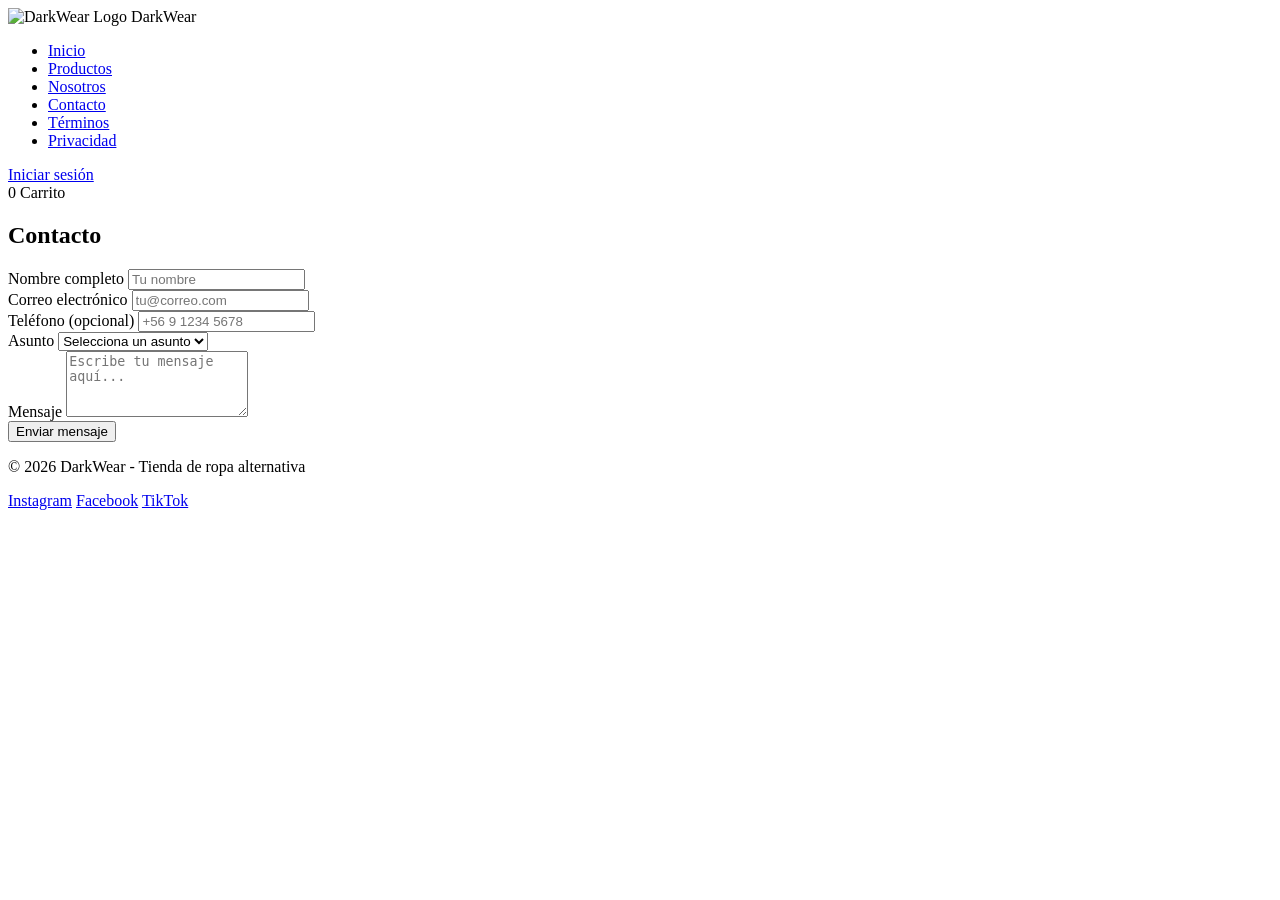
==== pages/contacto.html @ 974112c4 "Agregada carpeta pages" ====
<!DOCTYPE html>
<html lang="es">
<head>
    <meta charset="UTF-8" />
    <meta name="viewport" content="width=device-width, initial-scale=1.0" />
    <title>Contacto - DarkWear</title>
    <link rel="stylesheet" href="../css/style.css" />
    <link rel="icon" href="../assets/icons/favicon.ico" type="image/x-icon" />
</head>
<body>
    <header>
        <div class="logo-container">
            <img src="../assets/img/logo_gotic.jpg" alt="DarkWear Logo" class="logo" />
            <span class="brand">DarkWear</span>
        </div>
        <nav>
            <ul>
                <li><a href="home.html">Inicio</a></li>
                <li><a href="productos.html">Productos</a></li>
                <li><a href="nosotros.html" class="active">Nosotros</a></li>
                <li><a href="contacto.html">Contacto</a></li>
                <li><a href="terminos.html">Términos</a></li>
                <li><a href="privacidad.html">Privacidad</a></li>
                
            </ul>
        </nav>
        <div class="acciones-usuario">
            <a href="login.html" class="btn-login">Iniciar sesión</a>

            <div class="cart-icon" id="cartIcon">
                <span class="cart-count" id="cartCount">0</span>
                <span class="cart-label">Carrito</span>
            </div>
        </div>
    </header>

    <main class="form-page">
        <section class="form-container">
            <h2>Contacto</h2>
            <form id="contactForm" novalidate>
                <div class="field">
                    <label for="nombre">Nombre completo</label>
                    <input 
                        type="text" 
                        id="nombre" 
                        placeholder="Tu nombre"
                        autocomplete="name"
                        required
                    />
                    <span class="error-msg" id="nombreError"></span>
                </div>
                <div class="field">
                    <label for="emailContacto">Correo electrónico</label>
                    <input 
                        type="email" 
                        id="emailContacto" 
                        placeholder="tu@correo.com"
                        autocomplete="email"
                        required
                    />
                    <span class="error-msg" id="emailContactoError"></span>
                </div>
                <div class="field">
                    <label for="telefono">Teléfono (opcional)</label>
                    <input 
                        type="tel" 
                        id="telefono" 
                        placeholder="+56 9 1234 5678"
                        autocomplete="tel"
                    />
                </div>
                <div class="field">
                    <label for="asunto">Asunto</label>
                    <select id="asunto">
                        <option value="">Selecciona un asunto</option>
                        <option value="consulta">Consulta</option>
                        <option value="reclamo">Reclamo</option>
                        <option value="sugerencia">Sugerencia</option>
                        <option value="otros">Otros</option>
                    </select>
                </div>
                <div class="field">
                    <label for="mensaje">Mensaje</label>
                    <textarea 
                        id="mensaje" 
                        rows="4" 
                        placeholder="Escribe tu mensaje aquí..."
                        required
                    ></textarea>
                    <span class="error-msg" id="mensajeError"></span>
                </div>
                <button type="submit" class="btn">Enviar mensaje</button>
            </form>
        </section>
    </main>

    <footer>
        <div class="footer-content">
            <p>&copy; 2026 DarkWear - Tienda de ropa alternativa</p>
            <div class="footer-links">
                <a href="#">Instagram</a>
                <a href="#">Facebook</a>
                <a href="#">TikTok</a>
            </div>
        </div>
    </footer>

    <script src="../js/main.js"></script>
    <script src="../js/contacto.js"></script>
</body>
</html>
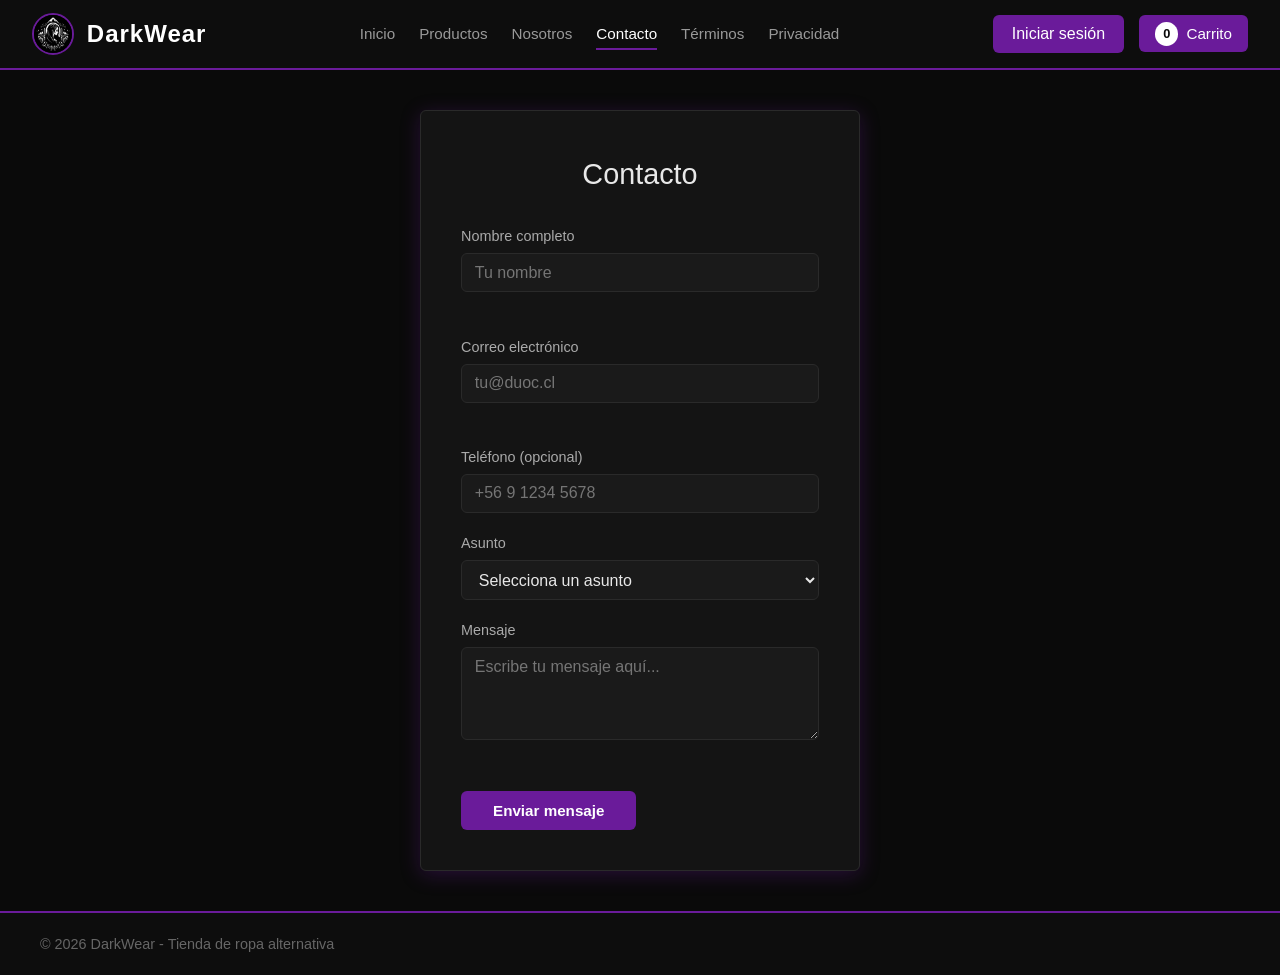
==== commit df59af09: "Contacto.html actualizado: placeholders y atributos según anexos" ====
--- a/pages/contacto.html
+++ b/pages/contacto.html
@@ -5,7 +5,6 @@
     <meta name="viewport" content="width=device-width, initial-scale=1.0" />
     <title>Contacto - DarkWear</title>
     <link rel="stylesheet" href="../css/style.css" />
-    <link rel="icon" href="../assets/icons/favicon.ico" type="image/x-icon" />
 </head>
 <body>
     <header>
@@ -17,16 +16,14 @@
             <ul>
                 <li><a href="home.html">Inicio</a></li>
                 <li><a href="productos.html">Productos</a></li>
-                <li><a href="nosotros.html" class="active">Nosotros</a></li>
+                <li><a href="nosotros.html">Nosotros</a></li>
                 <li><a href="contacto.html">Contacto</a></li>
                 <li><a href="terminos.html">Términos</a></li>
                 <li><a href="privacidad.html">Privacidad</a></li>
-                
             </ul>
         </nav>
         <div class="acciones-usuario">
             <a href="login.html" class="btn-login">Iniciar sesión</a>
-
             <div class="cart-icon" id="cartIcon">
                 <span class="cart-count" id="cartCount">0</span>
                 <span class="cart-label">Carrito</span>
@@ -54,7 +51,7 @@
                     <input 
                         type="email" 
                         id="emailContacto" 
-                        placeholder="tu@correo.com"
+                        placeholder="tu@duoc.cl"
                         autocomplete="email"
                         required
                     />
@@ -97,15 +94,10 @@
     <footer>
         <div class="footer-content">
             <p>&copy; 2026 DarkWear - Tienda de ropa alternativa</p>
-            <div class="footer-links">
-                <a href="#">Instagram</a>
-                <a href="#">Facebook</a>
-                <a href="#">TikTok</a>
-            </div>
         </div>
     </footer>
 
     <script src="../js/main.js"></script>
     <script src="../js/contacto.js"></script>
 </body>
-</html>+</html>
--- a/css/style.css
+++ b/css/style.css
@@ -0,0 +1,1316 @@
+* {
+    margin: 0;
+    padding: 0;
+    box-sizing: border-box;
+}
+
+:root {
+    --primary: #6a1b9a;
+    --primary-dark: #4a148c;
+    --primary-light: #8e24aa;
+    --bg-body: #0a0a0a;
+    --bg-card: #141414;
+    --bg-header: #0d0d0d;
+    --bg-input: #1a1a1a;
+    --text-primary: #e8e8e8;
+    --text-secondary: #aaaaaa;
+    --text-muted: #666666;
+    --border-color: #2a2a2a;
+    --shadow: 0 4px 20px rgba(106, 27, 154, 0.3);
+    --radius: 6px;
+}
+
+body {
+    font-family: 'Segoe UI', Tahoma, Geneva, Verdana, sans-serif;
+    background-color: var(--bg-body);
+    color: var(--text-primary);
+    display: flex;
+    flex-direction: column;
+    min-height: 100vh;
+    line-height: 1.6;
+}
+
+header {
+    background-color: var(--bg-header);
+    padding: 0.8rem 2rem;
+    display: flex;
+    justify-content: space-between;
+    align-items: center;
+    flex-wrap: wrap;
+    gap: 1rem;
+    border-bottom: 2px solid var(--primary);
+}
+
+.logo-container {
+    display: flex;
+    align-items: center;
+    gap: 0.8rem;
+}
+
+.logo {
+    width: 42px;
+    height: 42px;
+    object-fit: cover;
+    border-radius: 50%;
+    border: 2px solid var(--primary);
+}
+
+.brand {
+    color: #ffffff;
+    font-size: 1.5rem;
+    font-weight: 600;
+    letter-spacing: 1px;
+}
+
+nav ul {
+    list-style: none;
+    display: flex;
+    gap: 1.5rem;
+    flex-wrap: wrap;
+    align-items: center;
+}
+
+nav a {
+    color: #999999;
+    text-decoration: none;
+    font-weight: 500;
+    font-size: 0.95rem;
+    padding: 0.4rem 0;
+    transition: color 0.3s;
+    border-bottom: 2px solid transparent;
+}
+
+nav a:hover {
+    color: #ffffff;
+}
+
+nav a.active {
+    color: #ffffff;
+    border-bottom-color: var(--primary);
+}
+
+.btn-login {
+    background-color: var(--primary);
+    color: #ffffff !important;
+    padding: 0.4rem 1.2rem;
+    border-radius: var(--radius);
+    border-bottom: none !important;
+    transition: background 0.3s;
+    text-decoration: none;
+}
+.acciones-usuario {
+    display: flex;
+    align-items: center;
+    gap: 15px;
+}
+
+.btn-login:hover {
+    background-color: var(--primary-dark);
+    color: #ffffff !important;
+}
+
+.cart-icon {
+    display: flex;
+    align-items: center;
+    gap: 0.5rem;
+    background-color: var(--primary);
+    color: #ffffff;
+    padding: 0.4rem 1rem;
+    border-radius: var(--radius);
+    cursor: pointer;
+    transition: background 0.3s;
+    font-weight: 500;
+    font-size: 0.95rem;
+    position: relative;
+}
+
+.cart-icon:hover {
+    background-color: var(--primary-dark);
+}
+
+.cart-count {
+    background-color: #ffffff;
+    color: var(--bg-body);
+    border-radius: 50%;
+    padding: 0.1rem 0.5rem;
+    font-size: 0.8rem;
+    font-weight: 700;
+    min-width: 22px;
+    text-align: center;
+}
+
+.cart-label {
+    color: #ffffff;
+}
+
+.cart-dropdown {
+    position: fixed;
+    top: 80px;
+    right: 20px;
+    background-color: var(--bg-card);
+    border: 1px solid var(--border-color);
+    border-radius: var(--radius);
+    box-shadow: var(--shadow);
+    padding: 1.5rem;
+    min-width: 320px;
+    max-width: 400px;
+    max-height: 500px;
+    overflow-y: auto;
+    display: none;
+    z-index: 1000;
+}
+
+.cart-dropdown.show {
+    display: block;
+}
+
+.cart-dropdown h3 {
+    font-size: 1.2rem;
+    margin-bottom: 1rem;
+    color: var(--text-primary);
+    border-bottom: 1px solid var(--border-color);
+    padding-bottom: 0.5rem;
+}
+
+.cart-empty {
+    color: var(--text-muted);
+    text-align: center;
+    padding: 1rem 0;
+}
+
+.cart-item {
+    display: flex;
+    align-items: center;
+    gap: 0.8rem;
+    padding: 0.6rem 0;
+    border-bottom: 1px solid #1a1a1a;
+    flex-wrap: wrap;
+}
+
+.cart-item-name {
+    flex: 1;
+    font-weight: 500;
+    font-size: 0.95rem;
+    color: var(--text-primary);
+}
+
+.cart-item-price {
+    color: var(--primary);
+    font-weight: 600;
+    font-size: 0.9rem;
+    min-width: 60px;
+}
+
+.cart-item-actions {
+    display: flex;
+    align-items: center;
+    gap: 0.3rem;
+}
+
+.cart-item-actions button {
+    background-color: var(--bg-input);
+    color: var(--text-primary);
+    border: 1px solid var(--border-color);
+    border-radius: 4px;
+    cursor: pointer;
+    font-size: 1rem;
+    width: 28px;
+    height: 28px;
+    display: flex;
+    align-items: center;
+    justify-content: center;
+    transition: background 0.2s;
+}
+
+.cart-item-actions button:hover {
+    background-color: #2a2a2a;
+}
+
+.cart-item-actions .cart-btn-remove {
+    color: #cc3333;
+    font-weight: bold;
+}
+
+.cart-item-actions .cart-btn-remove:hover {
+    background-color: #331111;
+}
+
+.cart-item-qty {
+    min-width: 24px;
+    text-align: center;
+    font-weight: 500;
+    color: var(--text-primary);
+}
+
+.cart-total {
+    text-align: right;
+    font-weight: 700;
+    font-size: 1.1rem;
+    padding: 0.8rem 0;
+    border-top: 2px solid var(--border-color);
+    margin-top: 0.5rem;
+    color: var(--text-primary);
+}
+
+.cart-dropdown .btn {
+    width: 100%;
+    margin-top: 0.5rem;
+    text-align: center;
+}
+
+.btn-checkout {
+    background-color: var(--primary);
+    color: #ffffff;
+}
+
+.btn-checkout:hover {
+    background-color: var(--primary-dark);
+}
+
+.btn-clear {
+    background-color: #cc3333;
+    color: #ffffff;
+}
+
+.btn-clear:hover {
+    background-color: #aa2222;
+}
+
+.btn {
+    display: inline-block;
+    background-color: var(--primary);
+    color: #ffffff;
+    padding: 0.7rem 2rem;
+    text-decoration: none;
+    border-radius: var(--radius);
+    border: none;
+    font-weight: 600;
+    font-size: 0.95rem;
+    cursor: pointer;
+    transition: background 0.3s, transform 0.1s;
+}
+
+.btn:hover {
+    background-color: var(--primary-dark);
+}
+
+.btn:active {
+    transform: scale(0.97);
+}
+
+.btn-add {
+    background-color: var(--primary);
+    color: #ffffff;
+    border: none;
+    padding: 0.5rem 1rem;
+    border-radius: var(--radius);
+    cursor: pointer;
+    font-weight: 500;
+    font-size: 0.9rem;
+    transition: background 0.3s;
+    width: 100%;
+}
+
+.btn-add:hover {
+    background-color: var(--primary-dark);
+}
+
+.hero {
+    min-height: 450px;
+    display: flex;
+    align-items: center;
+    justify-content: center;
+    text-align: center;
+    position: relative;
+    background-color: #0a0a0a;
+}
+
+.hero-overlay {
+    position: absolute;
+    top: 0;
+    left: 0;
+    width: 100%;
+    height: 100%;
+    background: rgba(0, 0, 0, 0.6);
+}
+
+.hero-content {
+    position: relative;
+    z-index: 1;
+    padding: 2rem;
+    max-width: 700px;
+}
+
+.hero h2 {
+    color: #ffffff;
+    font-size: 2.8rem;
+    font-weight: 300;
+    letter-spacing: 2px;
+    margin-bottom: 0.5rem;
+}
+
+.hero p {
+    color: #cccccc;
+    font-size: 1.2rem;
+    margin-bottom: 1.8rem;
+}
+
+.video-section {
+    padding: 3rem 2rem;
+    text-align: center;
+    background-color: var(--bg-body);
+    border-bottom: 1px solid var(--border-color);
+}
+
+.video-section h2 {
+    font-size: 1.8rem;
+    font-weight: 300;
+    color: var(--text-primary);
+    margin-bottom: 1.5rem;
+}
+
+.video-container {
+    max-width: 750px;
+    margin: 0 auto;
+}
+
+.video-container video {
+    width: 100%;
+    border-radius: var(--radius);
+    box-shadow: var(--shadow);
+    background-color: #000;
+}
+
+.section-title {
+    text-align: center;
+    font-size: 2rem;
+    font-weight: 300;
+    padding: 2rem 0 1.5rem;
+    color: var(--text-primary);
+    letter-spacing: 1px;
+}
+
+.productos-grid {
+    display: grid;
+    grid-template-columns: repeat(auto-fit, minmax(220px, 1fr));
+    gap: 2rem;
+    padding: 0 2rem 2.5rem;
+    max-width: 1200px;
+    margin: 0 auto;
+}
+
+.product-item {
+    background-color: var(--bg-card);
+    padding: 1.2rem 1.2rem 1.5rem;
+    border-radius: var(--radius);
+    text-align: center;
+    border: 1px solid var(--border-color);
+    transition: transform 0.3s, box-shadow 0.3s;
+    display: flex;
+    flex-direction: column;
+    gap: 0.4rem;
+}
+
+.product-item:hover {
+    transform: translateY(-4px);
+    box-shadow: var(--shadow);
+}
+
+.product-item img {
+    width: 100%;
+    height: 200px;
+    object-fit: cover;
+    border-radius: var(--radius);
+    background-color: #1a1a1a;
+}
+
+.product-item h3 {
+    font-size: 1.05rem;
+    font-weight: 500;
+    margin-top: 0.3rem;
+    color: var(--text-primary);
+}
+
+.precio {
+    color: var(--primary);
+    font-weight: 600;
+    font-size: 1.2rem;
+}
+
+.filtros {
+    display: flex;
+    justify-content: center;
+    gap: 0.6rem;
+    flex-wrap: wrap;
+    padding: 0 1rem 1.8rem;
+}
+
+.filter-btn {
+    background-color: var(--bg-card);
+    color: var(--text-secondary);
+    border: 1px solid var(--border-color);
+    padding: 0.4rem 1.5rem;
+    border-radius: 20px;
+    cursor: pointer;
+    font-size: 0.9rem;
+    transition: all 0.3s;
+}
+
+.filter-btn:hover {
+    background-color: #2a2a2a;
+}
+
+.filter-btn.active {
+    background-color: var(--primary);
+    border-color: var(--primary);
+    color: #ffffff;
+}
+
+.form-page {
+    flex: 1;
+    display: flex;
+    justify-content: center;
+    align-items: center;
+    padding: 2.5rem 1.5rem;
+}
+
+.form-container {
+    background-color: var(--bg-card);
+    padding: 2.5rem;
+    border-radius: var(--radius);
+    width: 100%;
+    max-width: 440px;
+    border: 1px solid var(--border-color);
+    box-shadow: var(--shadow);
+}
+
+.form-container h2 {
+    text-align: center;
+    font-size: 1.8rem;
+    font-weight: 300;
+    margin-bottom: 1.8rem;
+    color: var(--text-primary);
+}
+
+.field {
+    margin-bottom: 1.2rem;
+}
+
+.field label {
+    display: block;
+    margin-bottom: 0.3rem;
+    font-weight: 500;
+    font-size: 0.9rem;
+    color: var(--text-secondary);
+}
+
+.field input,
+.field textarea,
+.field select {
+    width: 100%;
+    padding: 0.6rem 0.8rem;
+    border-radius: var(--radius);
+    border: 1px solid var(--border-color);
+    background-color: var(--bg-input);
+    color: var(--text-primary);
+    font-size: 1rem;
+    font-family: inherit;
+    transition: border-color 0.3s;
+}
+
+.field input:focus,
+.field textarea:focus,
+.field select:focus {
+    outline: none;
+    border-color: var(--primary);
+    box-shadow: 0 0 0 3px rgba(106, 27, 154, 0.15);
+}
+
+.field textarea {
+    resize: vertical;
+    min-height: 80px;
+}
+
+.field.checkbox {
+    display: flex;
+    align-items: center;
+    gap: 0.6rem;
+}
+
+.field.checkbox input {
+    width: auto;
+}
+
+.field.checkbox label {
+    margin-bottom: 0;
+    font-weight: 400;
+}
+
+.error-msg {
+    color: #cc3333;
+    font-size: 0.85rem;
+    display: block;
+    margin-top: 0.3rem;
+    min-height: 1.2rem;
+}
+
+.form-link {
+    text-align: center;
+    margin-top: 1.2rem;
+    font-size: 0.95rem;
+    color: var(--text-secondary);
+}
+
+.form-link a {
+    color: var(--primary);
+    text-decoration: none;
+}
+
+.form-link a:hover {
+    text-decoration: underline;
+}
+
+footer {
+    background-color: var(--bg-header);
+    padding: 1.2rem 2rem;
+    border-top: 2px solid var(--primary);
+    margin-top: auto;
+}
+
+.footer-content {
+    max-width: 1200px;
+    margin: 0 auto;
+    display: flex;
+    justify-content: space-between;
+    align-items: center;
+    flex-wrap: wrap;
+    gap: 1rem;
+}
+
+footer p {
+    color: var(--text-muted);
+    font-size: 0.9rem;
+}
+
+.footer-links {
+    display: flex;
+    gap: 1.5rem;
+}
+
+.footer-links a {
+    color: var(--text-muted);
+    text-decoration: none;
+    font-size: 0.9rem;
+    transition: color 0.3s;
+}
+
+.footer-links a:hover {
+    color: #ffffff;
+}
+
+@media (max-width: 768px) {
+    header {
+        flex-direction: column;
+        text-align: center;
+        padding: 0.8rem 1rem;
+    }
+
+    nav ul {
+        justify-content: center;
+    }
+
+    .cart-dropdown {
+        right: 10px;
+        left: 10px;
+        min-width: auto;
+        max-width: none;
+        top: 75px;
+    }
+
+    .hero h2 {
+        font-size: 2rem;
+    }
+
+    .productos-grid {
+        grid-template-columns: repeat(auto-fit, minmax(160px, 1fr));
+        gap: 1rem;
+        padding: 0 1rem 1.5rem;
+    }
+
+    .form-container {
+        padding: 1.8rem;
+    }
+
+    .footer-content {
+        flex-direction: column;
+        text-align: center;
+    }
+
+    .filtros {
+        gap: 0.4rem;
+    }
+
+    .filter-btn {
+        padding: 0.3rem 1rem;
+        font-size: 0.8rem;
+    }
+}
+
+@media (max-width: 480px) {
+    .cart-icon {
+        padding: 0.3rem 0.6rem;
+        font-size: 0.8rem;
+    }
+
+    .cart-count {
+        font-size: 0.7rem;
+        min-width: 18px;
+        padding: 0 0.3rem;
+    }
+
+    .cart-label {
+        display: none;
+    }
+
+    .cart-dropdown {
+        padding: 1rem;
+    }
+
+    .cart-item {
+        font-size: 0.9rem;
+    }
+
+    .productos-grid {
+        grid-template-columns: 1fr 1fr;
+        gap: 0.8rem;
+    }
+
+    .product-item img {
+        height: 140px;
+    }
+
+    .logo {
+        width: 34px;
+        height: 34px;
+    }
+
+    .brand {
+        font-size: 1.2rem;
+    }
+
+    .hero h2 {
+        font-size: 1.6rem;
+    }
+
+    .section-title {
+        font-size: 1.5rem;
+    }
+}
+
+.nosotros {
+    padding: 2rem 2rem 4rem;
+    max-width: 1200px;
+    margin: 0 auto;
+    width: 100%;
+}
+
+.nosotros-container {
+    display: grid;
+    grid-template-columns: 1fr 1.2fr;
+    gap: 2rem;
+    align-items: stretch;
+}
+
+.nosotros-info {
+    background-color: var(--bg-card);
+    border: 1px solid var(--border-color);
+    border-radius: var(--radius);
+    padding: 2rem;
+    box-shadow: var(--shadow);
+}
+
+.nosotros-info h3 {
+    color: var(--text-primary);
+    font-size: 1.4rem;
+    font-weight: 500;
+    margin-bottom: 1rem;
+}
+
+.nosotros-info p {
+    color: var(--text-secondary);
+    font-size: 1rem;
+    margin-bottom: 1rem;
+    line-height: 1.7;
+}
+
+.ubicacion-info {
+    margin-top: 2rem;
+    padding-top: 1.5rem;
+    border-top: 1px solid var(--border-color);
+}
+
+.ubicacion-info h3 {
+    font-size: 1.2rem;
+    color: var(--primary-light);
+}
+
+.ubicacion-info p {
+    margin-bottom: 0.5rem;
+    font-size: 0.95rem;
+}
+
+.ubicacion-info strong {
+    color: var(--text-primary);
+}
+
+.mapa-container {
+    min-height: 400px;
+    border-radius: var(--radius);
+    overflow: hidden;
+    border: 1px solid var(--border-color);
+    box-shadow: var(--shadow);
+    background-color: var(--bg-card);
+}
+
+.mapa-container iframe {
+    width: 100%;
+    height: 100%;
+    min-height: 400px;
+    border: 0;
+    display: block;
+}
+
+
+
+@media (max-width: 768px) {
+
+    .nosotros {
+        padding: 1rem 1rem 3rem;
+    }
+
+    .nosotros-container {
+        grid-template-columns: 1fr;
+        gap: 1.5rem;
+    }
+
+    .nosotros-info {
+        padding: 1.5rem;
+    }
+
+    .mapa-container,
+    .mapa-container iframe {
+        min-height: 350px;
+    }
+}
+
+.detalle-container {
+    max-width: 1100px;
+    margin: 2rem auto;
+    padding: 0 1.5rem;
+    display: grid;
+    grid-template-columns: 1fr 1fr;
+    gap: 3rem;
+    background-color: var(--bg-card);
+    border-radius: var(--radius);
+    border: 1px solid var(--border-color);
+    padding: 2.5rem;
+    box-shadow: var(--shadow);
+}
+
+.detalle-imagen img {
+    width: 100%;
+    height: 500px;
+    object-fit: cover;
+    border-radius: var(--radius);
+    background-color: #1a1a1a;
+}
+
+.detalle-info {
+    display: flex;
+    flex-direction: column;
+    gap: 1.2rem;
+}
+
+.detalle-info h2 {
+    font-size: 2rem;
+    font-weight: 500;
+    color: var(--text-primary);
+    margin: 0;
+}
+
+.detalle-precio {
+    font-size: 2rem;
+    font-weight: 700;
+    color: var(--primary);
+}
+
+.detalle-descripcion {
+    color: var(--text-secondary);
+    font-size: 1.05rem;
+    line-height: 1.7;
+    border-bottom: 1px solid var(--border-color);
+    padding-bottom: 1rem;
+}
+
+.detalle-tallas {
+    display: flex;
+    flex-wrap: wrap;
+    gap: 0.6rem;
+}
+
+.detalle-tallas label {
+    display: flex;
+    align-items: center;
+    gap: 0.5rem;
+    background-color: var(--bg-input);
+    padding: 0.4rem 1.2rem;
+    border-radius: var(--radius);
+    border: 1px solid var(--border-color);
+    cursor: pointer;
+    transition: all 0.3s;
+    color: var(--text-secondary);
+    font-weight: 500;
+}
+
+.detalle-tallas label:hover {
+    border-color: var(--primary);
+    color: #fff;
+}
+
+.detalle-tallas input[type="radio"] {
+    display: none;
+}
+
+.detalle-tallas label:has(input:checked) {
+    border-color: var(--primary);
+    background-color: #2a1a3a;
+    color: #fff;
+}
+
+.detalle-cantidad {
+    display: flex;
+    align-items: center;
+    gap: 1rem;
+    margin: 0.5rem 0;
+}
+
+.detalle-cantidad label {
+    color: var(--text-secondary);
+    font-weight: 500;
+}
+
+.detalle-cantidad input {
+    width: 70px;
+    padding: 0.5rem;
+    border-radius: var(--radius);
+    border: 1px solid var(--border-color);
+    background-color: var(--bg-input);
+    color: var(--text-primary);
+    font-size: 1rem;
+    text-align: center;
+}
+
+.detalle-cantidad input:focus {
+    outline: none;
+    border-color: var(--primary);
+}
+
+.btn-agregar-detalle {
+    background-color: var(--primary);
+    color: #fff;
+    border: none;
+    padding: 1rem 2rem;
+    border-radius: var(--radius);
+    font-size: 1.1rem;
+    font-weight: 600;
+    cursor: pointer;
+    transition: background 0.3s, transform 0.1s;
+    margin-top: 0.5rem;
+    width: 100%;
+    max-width: 300px;
+}
+
+.btn-agregar-detalle:hover {
+    background-color: var(--primary-dark);
+}
+
+.btn-agregar-detalle:active {
+    transform: scale(0.97);
+}
+
+.detalle-volver {
+    color: var(--text-muted);
+    text-decoration: none;
+    font-size: 0.95rem;
+    display: inline-flex;
+    align-items: center;
+    gap: 0.5rem;
+    transition: color 0.3s;
+}
+
+.detalle-volver:hover {
+    color: #fff;
+}
+
+.detalle-categoria {
+    display: inline-block;
+    background-color: var(--primary);
+    color: #fff;
+    padding: 0.2rem 1rem;
+    border-radius: 20px;
+    font-size: 0.8rem;
+    font-weight: 500;
+    text-transform: uppercase;
+    letter-spacing: 1px;
+    align-self: flex-start;
+}
+
+
+@media (max-width: 768px) {
+    .detalle-container {
+        grid-template-columns: 1fr;
+        padding: 1.5rem;
+        gap: 1.5rem;
+        margin: 1rem;
+    }
+
+    .detalle-imagen img {
+        height: 300px;
+    }
+
+    .detalle-info h2 {
+        font-size: 1.6rem;
+    }
+
+    .detalle-precio {
+        font-size: 1.6rem;
+    }
+
+    .btn-agregar-detalle {
+        max-width: 100%;
+    }
+}
+
+@media (max-width: 480px) {
+    .detalle-container {
+        padding: 1rem;
+    }
+
+    .detalle-imagen img {
+        height: 220px;
+    }
+
+    .detalle-tallas label {
+        padding: 0.3rem 0.8rem;
+        font-size: 0.9rem;
+    }
+}
+
+/*  enlace del producto 
+.producto-link {
+    display: block;
+    text-decoration: none;
+    color: inherit;
+    cursor: pointer;
+}
+
+.producto-link:hover {
+    text-decoration: none;
+}
+
+.producto-link img {
+    transition: transform 0.3s ease;
+}
+
+.producto-link:hover img {
+    transform: scale(1.02);
+}
+
+.product-item .btn-add {
+    position: relative;
+    z-index: 2;
+}
+
+/*  registro */
+.registro-container {
+    max-width: 500px;
+    margin: 2rem auto;
+    padding: 0 1.5rem;
+}
+
+.registro-card {
+    background-color: var(--bg-card);
+    border-radius: var(--radius);
+    border: 1px solid var(--border-color);
+    padding: 2.5rem;
+    box-shadow: var(--shadow);
+}
+
+.registro-card h2 {
+    text-align: center;
+    font-size: 1.8rem;
+    font-weight: 300;
+    margin-bottom: 0.5rem;
+    color: var(--text-primary);
+}
+
+.registro-subtitle {
+    text-align: center;
+    color: var(--text-secondary);
+    font-size: 0.95rem;
+    margin-bottom: 2rem;
+}
+
+.registro-subtitle a {
+    color: var(--primary);
+    text-decoration: none;
+}
+
+.registro-subtitle a:hover {
+    text-decoration: underline;
+}
+
+.form-group {
+    margin-bottom: 1.2rem;
+}
+
+.form-group label {
+    display: block;
+    margin-bottom: 0.3rem;
+    font-weight: 500;
+    font-size: 0.9rem;
+    color: var(--text-secondary);
+}
+
+.form-group label .required {
+    color: #cc3333;
+    margin-left: 2px;
+}
+
+.form-group input,
+.form-group select {
+    width: 100%;
+    padding: 0.7rem 0.8rem;
+    border-radius: var(--radius);
+    border: 1px solid var(--border-color);
+    background-color: var(--bg-input);
+    color: var(--text-primary);
+    font-size: 1rem;
+    font-family: inherit;
+    transition: border-color 0.3s, box-shadow 0.3s;
+}
+
+.form-group input:focus,
+.form-group select:focus {
+    outline: none;
+    border-color: var(--primary);
+    box-shadow: 0 0 0 3px rgba(106, 27, 154, 0.15);
+}
+
+.form-group input.error {
+    border-color: #cc3333;
+}
+
+.form-group .error-msg {
+    color: #cc3333;
+    font-size: 0.8rem;
+    display: block;
+    margin-top: 0.3rem;
+    min-height: 1.2rem;
+}
+
+.form-group .helper-text {
+    color: var(--text-muted);
+    font-size: 0.8rem;
+    display: block;
+    margin-top: 0.3rem;
+}
+
+.form-row {
+    display: grid;
+    grid-template-columns: 1fr 1fr;
+    gap: 1rem;
+}
+
+.checkbox-group {
+    display: flex;
+    align-items: flex-start;
+    gap: 0.6rem;
+    margin: 0.5rem 0 1rem;
+}
+
+.checkbox-group input[type="checkbox"] {
+    width: 18px;
+    height: 18px;
+    margin-top: 2px;
+    accent-color: var(--primary);
+    cursor: pointer;
+    flex-shrink: 0;
+}
+
+.checkbox-group label {
+    color: var(--text-secondary);
+    font-size: 0.9rem;
+    cursor: pointer;
+}
+
+.checkbox-group label a {
+    color: var(--primary);
+    text-decoration: none;
+}
+
+.checkbox-group label a:hover {
+    text-decoration: underline;
+}
+
+.btn-registro {
+    width: 100%;
+    padding: 0.9rem;
+    background-color: var(--primary);
+    color: #ffffff;
+    border: none;
+    border-radius: var(--radius);
+    font-size: 1.1rem;
+    font-weight: 600;
+    cursor: pointer;
+    transition: background 0.3s, transform 0.1s;
+    margin-top: 0.5rem;
+}
+
+.btn-registro:hover {
+    background-color: var(--primary-dark);
+}
+
+.btn-registro:active {
+    transform: scale(0.97);
+}
+
+.btn-registro:disabled {
+    opacity: 0.6;
+    cursor: not-allowed;
+}
+
+.registro-footer {
+    text-align: center;
+    margin-top: 1.5rem;
+    color: var(--text-secondary);
+    font-size: 0.95rem;
+}
+
+.registro-footer a {
+    color: var(--primary);
+    text-decoration: none;
+    font-weight: 500;
+}
+
+.registro-footer a:hover {
+    text-decoration: underline;
+}
+
+/* Password strength indicator */
+.password-strength {
+    display: flex;
+    gap: 0.3rem;
+    margin-top: 0.4rem;
+}
+
+.password-strength .bar {
+    flex: 1;
+    height: 4px;
+    background-color: var(--border-color);
+    border-radius: 2px;
+    transition: background-color 0.3s;
+}
+
+.password-strength .bar.active.weak {
+    background-color: #cc3333;
+}
+
+.password-strength .bar.active.medium {
+    background-color: #ffaa00;
+}
+
+.password-strength .bar.active.strong {
+    background-color: #33cc33;
+}
+
+.password-text {
+    font-size: 0.8rem;
+    color: var(--text-muted);
+    margin-top: 0.2rem;
+}
+
+/* Toast notification */
+.toast {
+    position: fixed;
+    bottom: 2rem;
+    right: 2rem;
+    background-color: var(--bg-card);
+    border: 1px solid var(--border-color);
+    border-radius: var(--radius);
+    padding: 1rem 1.5rem;
+    box-shadow: var(--shadow);
+    display: none;
+    z-index: 2000;
+    max-width: 350px;
+    animation: slideUp 0.3s ease;
+}
+
+.toast.show {
+    display: block;
+}
+
+.toast.success {
+    border-left: 4px solid #33cc33;
+}
+
+.toast.error {
+    border-left: 4px solid #cc3333;
+}
+
+.toast .toast-title {
+    font-weight: 600;
+    color: var(--text-primary);
+    margin-bottom: 0.2rem;
+}
+
+.toast .toast-message {
+    color: var(--text-secondary);
+    font-size: 0.9rem;
+}
+
+@keyframes slideUp {
+    from {
+        transform: translateY(20px);
+        opacity: 0;
+    }
+
+    to {
+        transform: translateY(0);
+        opacity: 1;
+    }
+}
+
+
+@media (max-width: 600px) {
+    .registro-card {
+        padding: 1.5rem;
+    }
+
+    .form-row {
+        grid-template-columns: 1fr;
+        gap: 0;
+    }
+
+    .registro-container {
+        padding: 0 1rem;
+        margin: 1rem auto;
+    }
+
+    .toast {
+        right: 1rem;
+        left: 1rem;
+        bottom: 1rem;
+        max-width: none;
+    }
+}
